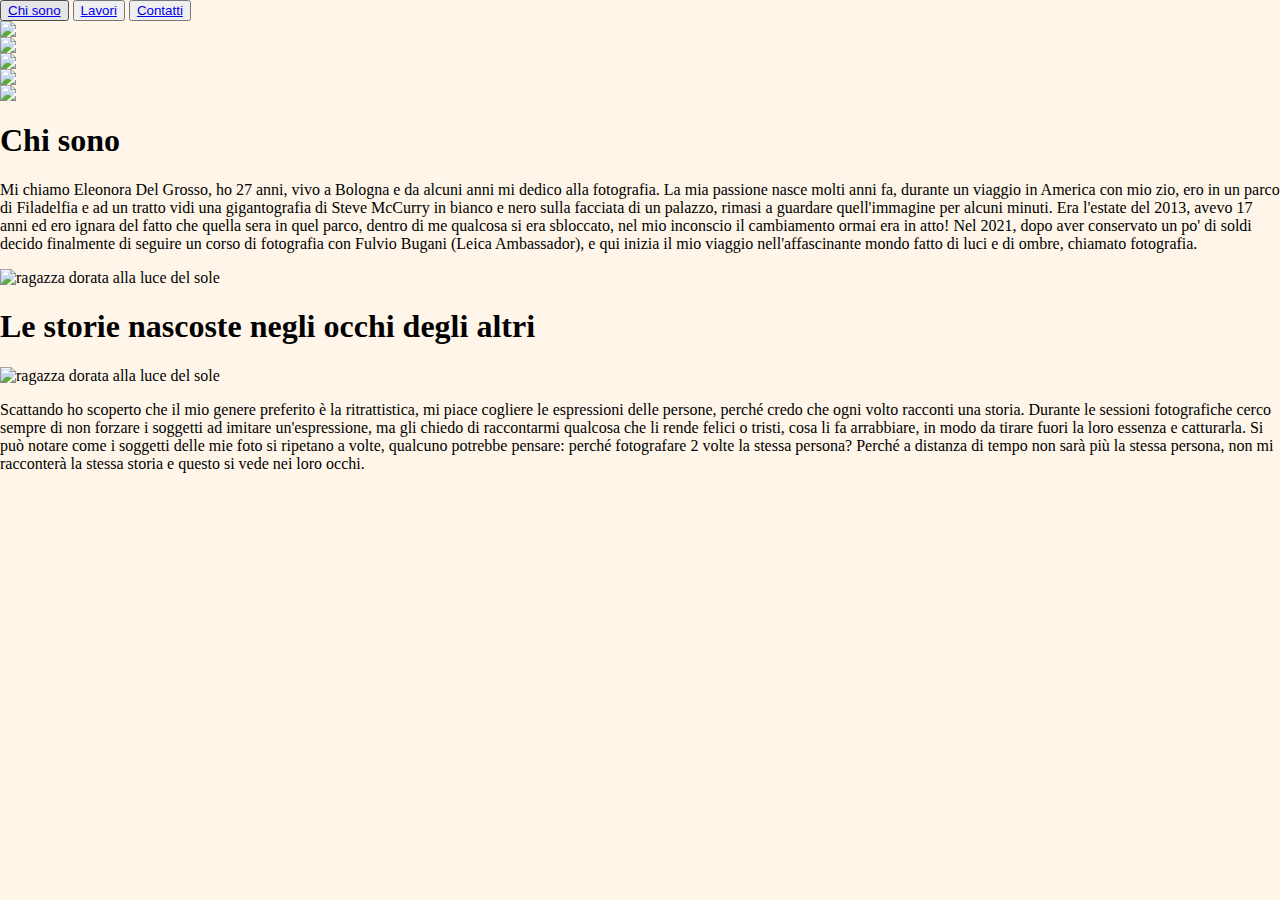
==== index.html @ d7a29bc2 ".." ====
<html lang="it">
  <head>
    <link rel="icon" type="image/x-icon" href="/assets/img/icons/favicon.ico" />
    <style>
      body {
        background-color: rgb(255, 246, 233);
        margin: 0;
      }
    </style>
    <title>Eleonora Del Grosso Photography</title>
    <link rel="stylesheet" href="/assets/css/style.css" />
    <link rel="stylesheet" href="/assets/css/flip-cards-box.css" />
    <link rel="stylesheet" href="/assets/css/buttons.css" />
    <meta charset="UTF-8" />
    <meta name="viewport" content="width=device-width, initial-scale=1" />
    <title>start2impact-portfolio</title>
  </head>
  <body>
    <!--header con bottoni-->
    <header class="header">
      <div class="buttons-grid-container">
        <button class="btn-nav">
          <a href="#bio-section">Chi sono</a>
        </button>
        <button class="btn-nav">
          <a href="portfolio/works/works.html">Lavori</a>
        </button>
        <button class="btn-nav">
          <a href="portfolio/contacts/contacts.html">Contatti</a>
        </button>
      </div>
    </header>

    <!--immagini che ruotano-->
    <div class="flip-cards-box">
      <div class="flip-card">
        <div class="flip-card-inner">
          <div class="flip-card-front">
            <img src="/assets/img/jo.JPG" />
          </div>
          <div class="flip-card-back">
            <img src="/assets/img/fabio.jpg" alt="" />
          </div>
        </div>
      </div>
      <div class="flip-card">
        <div class="flip-card-inner">
          <div class="flip-card-front">
            <img src="/assets/img/nick.JPG" />
          </div>
          <div class="flip-card-back">
            <img src="/assets/img/sara.JPG" alt="" />
          </div>
        </div>
      </div>
      <div class="flip-card">
        <div class="flip-card-inner">
          <div class="flip-card-front">
            <img src="/assets/img/gabri.jpg" />
          </div>
          <div class="flip-card-back">
            <img src="/assets/img/gab.jpg" alt="" />
          </div>
        </div>
      </div>
      <div class="flip-card">
        <div class="flip-card-inner">
          <div class="flip-card-front">
            <img src="/assets/img/basso.jpg" />
          </div>
          <div class="flip-card-back">
            <img src="/assets/img/boss.jpg" alt="" />
          </div>
        </div>
      </div>
      <div class="flip-card">
        <div class="flip-card-inner">
          <div class="flip-card-front">
            <img src="/assets/img/mamy.JPG" />
          </div>
          <div class="flip-card-back">
            <img src="/assets/img/pina.jpg" alt="" />
          </div>
        </div>
      </div>
    </div>

    <!--testo e immagine usa flexbox-->
    <div id="bio-section" class="text-photo-1-container">
      <h1 class="title2 title-gradient">Chi sono</h1>
      <div class="text-image-1">
        <p>
          Mi chiamo Eleonora Del Grosso, ho 27 anni, vivo a Bologna e da alcuni
          anni mi dedico alla fotografia. La mia passione nasce molti anni fa,
          durante un viaggio in America con mio zio, ero in un parco di
          Filadelfia e ad un tratto vidi una gigantografia di Steve McCurry in
          bianco e nero sulla facciata di un palazzo, rimasi a guardare
          quell'immagine per alcuni minuti. Era l'estate del 2013, avevo 17 anni
          ed ero ignara del fatto che quella sera in quel parco, dentro di me
          qualcosa si era sbloccato, nel mio inconscio il cambiamento ormai era
          in atto! Nel 2021, dopo aver conservato un po' di soldi decido
          finalmente di seguire un corso di fotografia con Fulvio Bugani (Leica
          Ambassador), e qui inizia il mio viaggio nell'affascinante mondo fatto
          di luci e di ombre, chiamato fotografia.
        </p>
        <div class="photo-1">
          <img
            src="/assets/img/self-portraitCartel/me1.JPG"
            alt="ragazza dorata alla luce del sole"
          />
        </div>
      </div>
    </div>
    <!--immagine e testo-->
    <div class="text-photo-1-container">
      <h1 class="title2 title-gradient">
        Le storie nascoste negli occhi degli altri
      </h1>
      <div class="text-image-2">
        <div class="photo-2">
          <img
            src="/assets/img/ele-fiori.jpg"
            alt="ragazza dorata alla luce del sole"
          />
        </div>
        <p>
          Scattando ho scoperto che il mio genere preferito è la ritrattistica,
          mi piace cogliere le espressioni delle persone, perché credo che ogni
          volto racconti una storia. Durante le sessioni fotografiche cerco
          sempre di non forzare i soggetti ad imitare un'espressione, ma gli
          chiedo di raccontarmi qualcosa che li rende felici o tristi, cosa li
          fa arrabbiare, in modo da tirare fuori la loro essenza e catturarla.
          Si può notare come i soggetti delle mie foto si ripetano a volte,
          qualcuno potrebbe pensare: perché fotografare 2 volte la stessa
          persona? Perché a distanza di tempo non sarà più la stessa persona,
          non mi racconterà la stessa storia e questo si vede nei loro occhi.
        </p>
      </div>
    </div>
  </body>
</html>
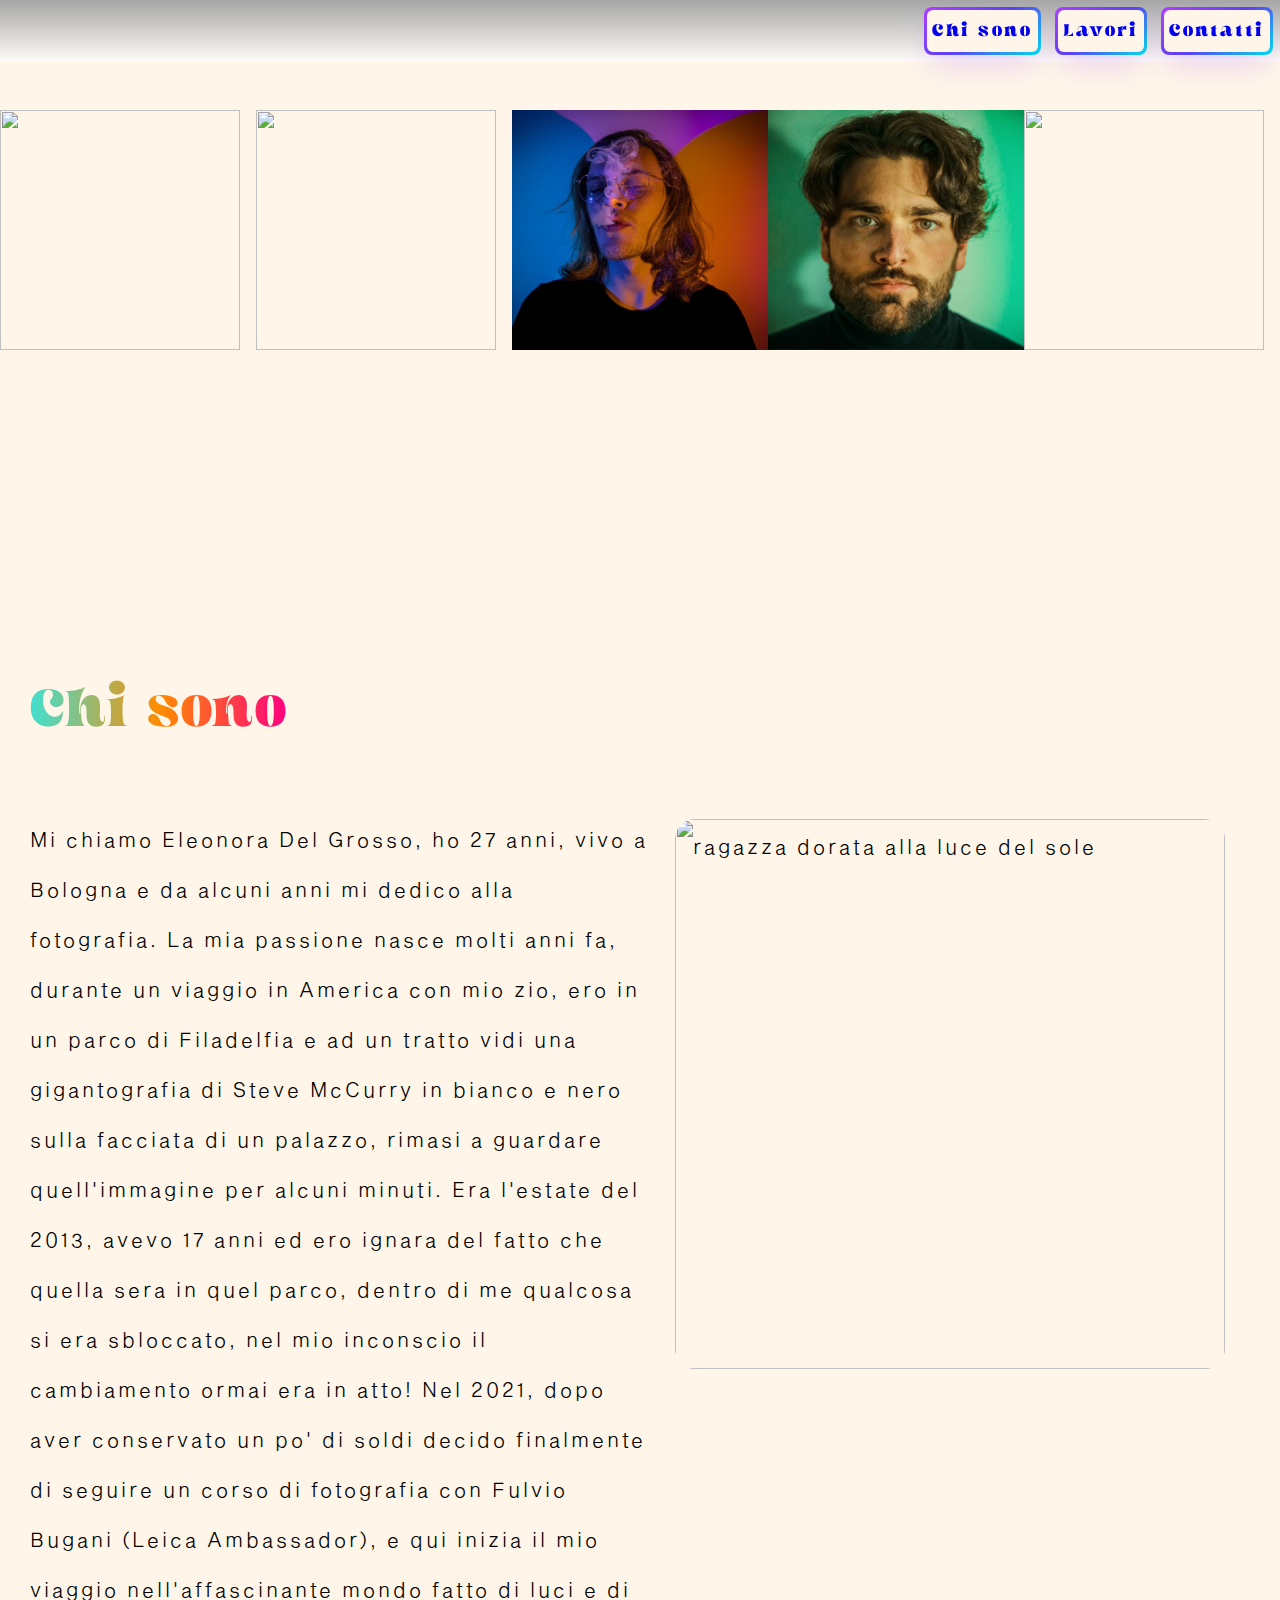
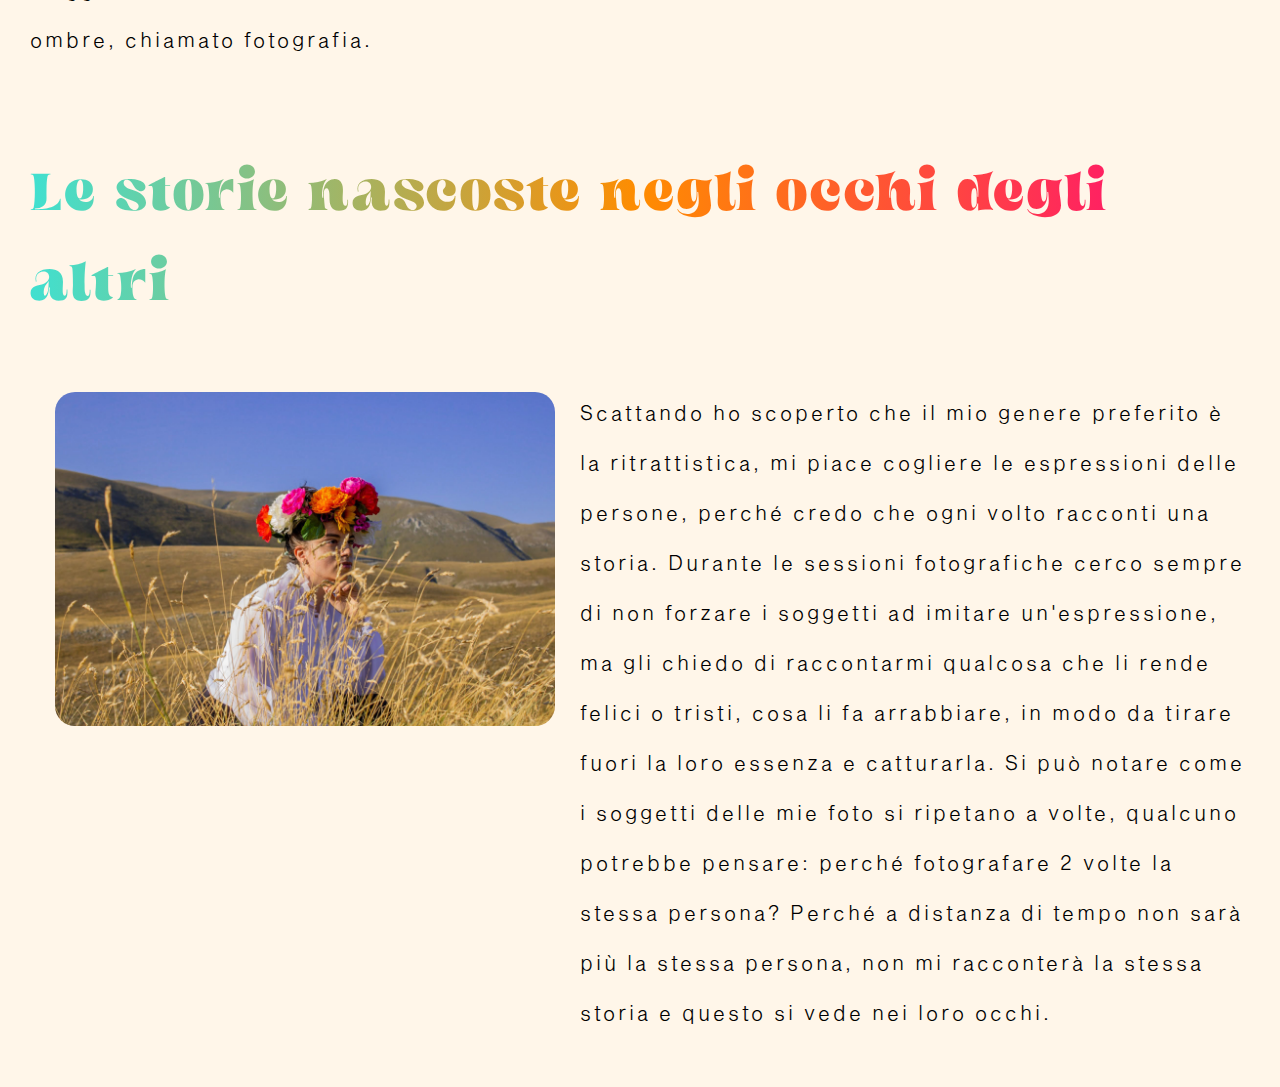
==== commit 743ca77d: "rename .JPG to .jpg" ====
--- a/index.html
+++ b/index.html
@@ -36,7 +36,7 @@
       <div class="flip-card">
         <div class="flip-card-inner">
           <div class="flip-card-front">
-            <img src="/assets/img/jo.JPG" />
+            <img src="/assets/img/jo.jpg" />
           </div>
           <div class="flip-card-back">
             <img src="/assets/img/fabio.jpg" alt="" />
@@ -46,10 +46,10 @@
       <div class="flip-card">
         <div class="flip-card-inner">
           <div class="flip-card-front">
-            <img src="/assets/img/nick.JPG" />
+            <img src="/assets/img/nick.jpg" />
           </div>
           <div class="flip-card-back">
-            <img src="/assets/img/sara.JPG" alt="" />
+            <img src="/assets/img/sara.jpg" alt="" />
           </div>
         </div>
       </div>
@@ -76,7 +76,7 @@
       <div class="flip-card">
         <div class="flip-card-inner">
           <div class="flip-card-front">
-            <img src="/assets/img/mamy.JPG" />
+            <img src="/assets/img/mamy.jpg" />
           </div>
           <div class="flip-card-back">
             <img src="/assets/img/pina.jpg" alt="" />
@@ -105,7 +105,7 @@
         </p>
         <div class="photo-1">
           <img
-            src="/assets/img/self-portraitCartel/me1.JPG"
+            src="/assets/img/self-portraitCartel/me1.jpg"
             alt="ragazza dorata alla luce del sole"
           />
         </div>
--- a/assets/css/style.css
+++ b/assets/css/style.css
@@ -0,0 +1,139 @@
+@font-face {
+  font-family: "SequelSansHeadline";
+  src: url("../font/SequelSansOTF/Sequel\ Sans\ Light\ Body.otf")
+    format("opentype");
+  font-weight: bold;
+  font-style: bold;
+}
+@font-face {
+  font-family: "Begild.otf";
+  src: url("../font/SequelSansOTF/otf/Begild.otf");
+  font-weight: bold;
+  font-style: bold;
+}
+
+.header {
+  width: 100%;
+  background: linear-gradient(currentcolor 0%, transparent 100%);
+  transform: translateZ(0px);
+  position: fixed;
+  z-index: 1;
+  left: 0;
+  right: 0;
+}
+
+.text-photo-1-container {
+  display: flex;
+  justify-content: space-around;
+  align-items: flex-start;
+  flex-direction: column;
+  margin: 30px;
+  line-height: 50px;
+  letter-spacing: 3px;
+  font-weight: bold;
+  font-size: 20px;
+  font-family: "SequelSansHeadline", "sans-serif";
+  align-content: space-around;
+}
+
+html {
+  scroll-behavior: smooth;
+}
+
+.title2 {
+  line-height: 90px;
+  font-family: "Begild.otf";
+  font-size: 55px;
+}
+
+.text-image-1 {
+  display: flex;
+}
+
+.title-gradient {
+  color: #ff8c00;
+  background: linear-gradient(to right, #40e0d0, #ff8c00, #ff0080);
+  background-size: cover;
+  -webkit-background-clip: text;
+  -webkit-text-fill-color: transparent;
+  background-clip: text;
+  text-emphasis-color: transparent;
+}
+
+.photo-1 img {
+  width: 550px;
+}
+
+.photo-2 img {
+  width: 500px;
+}
+
+.photo-1 img,
+.photo-2 img {
+  border-radius: 20px;
+}
+.text-photo-2-container {
+  display: flex;
+  justify-content: space-around;
+  align-items: flex-start;
+  flex-direction: column;
+  margin: 30px;
+  padding-top: 250px;
+  line-height: 50px;
+  letter-spacing: 3px;
+  font-weight: bold;
+  font-size: 20px;
+  font-family: "SequelSansHeadline", "sans-serif";
+  align-content: space-around;
+}
+
+.text-image-2 {
+  display: flex;
+}
+
+.photo-2,
+.photo-1 {
+  margin: 25px;
+}
+
+.my-story {
+  font-size: 20px;
+  font-weight: bold;
+  font-size: larger;
+  font-family: "SequelSansHeadline", "sans-serif";
+  align-content: space-around;
+}
+
+@media only screen and (max-width: 768px) {
+  .text-photo-1-container {
+    display: flex;
+    justify-content: center;
+    align-items: center;
+  }
+
+  .text-image-1,
+  .text-image-2 {
+    display: flex;
+    flex-direction: column-reverse;
+    justify-content: center;
+    align-items: center;
+    text-align: center;
+  }
+
+  .text-image-2 {
+    flex-direction: column;
+  }
+
+  .title2 {
+    display: flex;
+    text-align: center;
+  }
+
+  .photo-1 img {
+    width: 300px;
+  }
+
+  .photo-2 img {
+    width: 300px;
+  }
+}
--- a/assets/css/flip-cards-box.css
+++ b/assets/css/flip-cards-box.css
@@ -0,0 +1,53 @@
+.flip-cards-box {
+  display: flex;
+  justify-content: center;
+  padding-bottom: 250px;
+}
+
+.flip-card {
+  margin-top: 110px;
+  background-color: transparent;
+  width: 380px;
+  height: 240px;
+  perspective: 1000px;
+}
+.flip-card img {
+  height: 240px;
+  object-fit: cover;
+  object-position: center;
+}
+
+.flip-card-inner {
+  position: relative;
+  width: 100%;
+  height: 100%;
+  transition: transform 0.8s;
+  transform-style: preserve-3d;
+}
+
+.flip-card:hover .flip-card-inner {
+  transform: rotateY(180deg);
+}
+
+.flip-card-front,
+.flip-card-back {
+  position: absolute;
+  display: flex;
+  flex-direction: column;
+  justify-content: center;
+  width: 100%;
+  height: 100%;
+  -webkit-backface-visibility: hidden;
+  backface-visibility: hidden;
+  border-radius: 1px;
+}
+
+.flip-card-back {
+  transform: rotateY(180deg);
+}
+
+@media only screen and (max-width: 768px) {
+  .flip-card img {
+    height: 140px;
+  }
+}
--- a/assets/css/buttons.css
+++ b/assets/css/buttons.css
@@ -0,0 +1,71 @@
+@font-face {
+  font-family: "Begild.otf";
+  src: url("../font/SequelSansOTF/otf/Begild.otf");
+}
+
+.buttons-grid-container {
+  display: flex;
+  justify-content: flex-end;
+  background-color: #ffffffa6;
+}
+
+.btn-nav {
+  height: 3rem;
+  flex-wrap: nowrap;
+  background-image: linear-gradient(144deg, #af40ff, #5b42f3 50%, #00ddeb);
+  border: 0;
+  border-radius: 8px;
+  box-shadow: rgba(151, 65, 252, 0.2) 0 15px 30px -5px;
+  box-sizing: border-box;
+  color: #6450d4;
+  display: flex;
+  font-family: "Begild.otf";
+  letter-spacing: 3px;
+  font-size: 18px;
+  justify-content: center;
+  line-height: 1em;
+  padding: 3px;
+  margin: 7px;
+  text-decoration: none;
+  user-select: none;
+  -webkit-user-select: none;
+  touch-action: manipulation;
+  white-space: nowrap;
+  cursor: pointer;
+  transition: all 0.3s;
+}
+.btn-nav a {
+  padding-left: 5px;
+  padding-right: 5px;
+}
+@media only screen and (max-width: 768px) {
+  .btn-nav {
+    min-width: 100px;
+  }
+}
+.btn-nav:active,
+.btn-nav:hover a {
+  outline: 0;
+  color: rgb(255, 246, 233);
+  transition: all 0.3s;
+}
+
+.btn-nav a {
+  background-color: rgb(255, 246, 233);
+  display: flex;
+  justify-content: center;
+  align-items: center;
+  border-radius: 6px;
+  width: 100%;
+  height: 100%;
+  transition: 300ms;
+  text-decoration: none;
+}
+
+.btn-nav:hover a {
+  background: none;
+}
+
+.btn-nav:active {
+  transform: scale(0.9);
+}
